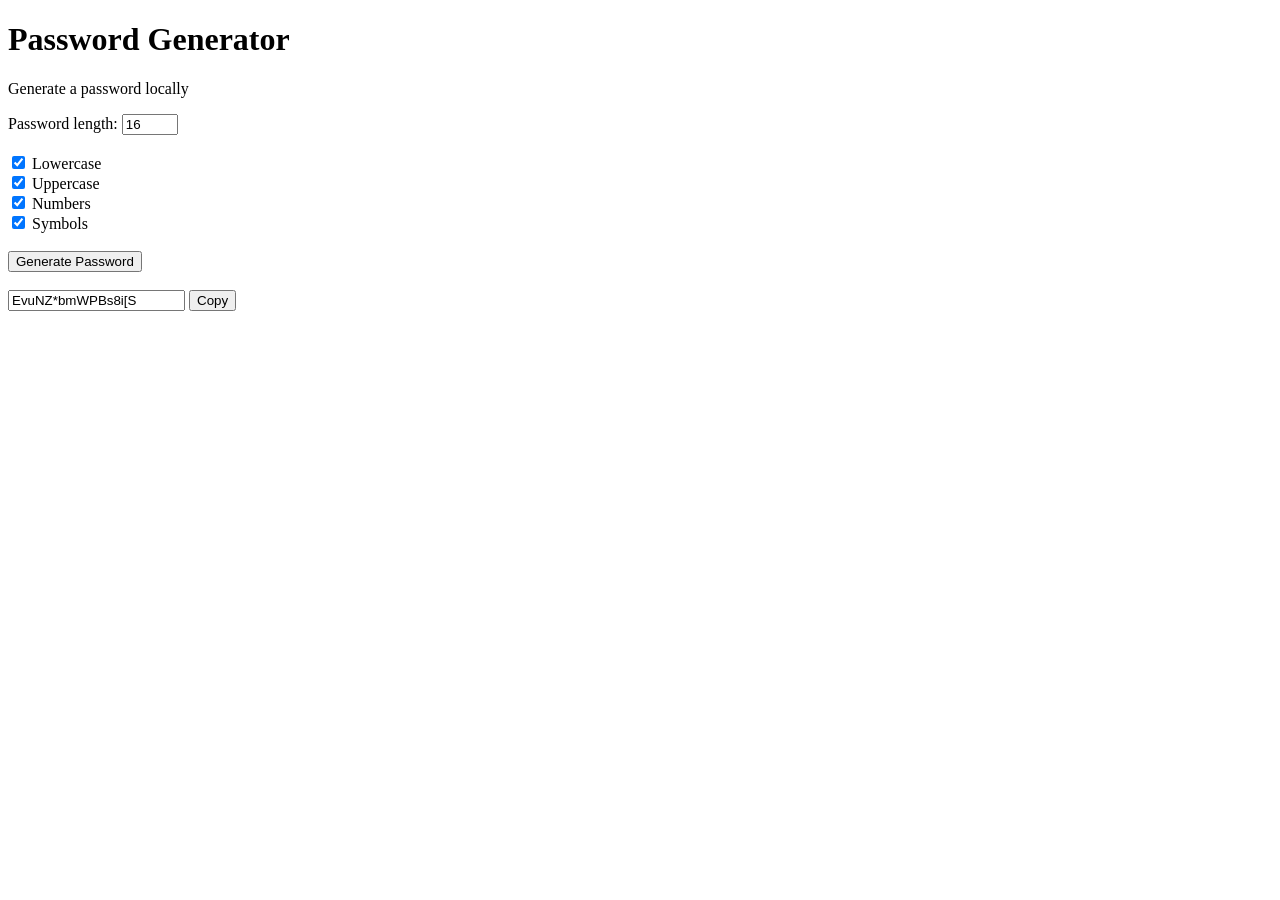
==== password-generator.html @ be1870b5 "Initial commit" ====
<!DOCTYPE html>
<html lang="en">
<head>
    <meta charset="UTF-8">
    <meta name="viewport" content="width=device-width, initial-scale=1.0">
    <title>Password Generator - LibreTools</title>
</head>
<body>

    <h1>Password Generator</h1>

    <p>Generate a password locally</p>

    <label>
        Password length:
        <input type="number" id="length" value="16" min="6" max="128">
    </label>

    <br><br>

    <label>
        <input type="checkbox" id="lowercase" checked>
        Lowercase
    </label>

    <br>

    <label>
        <input type="checkbox" id="uppercase" checked>
        Uppercase
    </label>

    <br>

    <label>
        <input type="checkbox" id="numbers" checked>
        Numbers
    </label>

    <br>

    <label>
        <input type="checkbox" id="symbols" checked>
        Symbols
    </label>

    <br><br>

    <button onclick="generatePassword()">Generate Password</button>

    <br><br>

    <input type="text" id="password" readonly>

    <button onclick="copyPassword()">Copy</button>

    <script>
        function generatePassword() {
            const length = Math.min(
                128,
                Math.max(6, Number(document.getElementById("length").value))
            );

            let characters = "";

            if (document.getElementById("lowercase").checked)
                characters += "abcdefghijklmnopqrstuvwxyz";

            if (document.getElementById("uppercase").checked)
                characters += "ABCDEFGHIJKLMNOPQRSTUVWXYZ";

            if (document.getElementById("numbers").checked)
                characters += "0123456789";

            if (document.getElementById("symbols").checked)
                characters += "!@#$%^&*()-_=+[]{};:,.?";

            if (!characters) {
                alert("Select at least one character type.");
                return;
            }

            const randomValues = new Uint32Array(length);
            crypto.getRandomValues(randomValues);

            let password = "";

            for (let i = 0; i < length; i++) {
                password += characters[randomValues[i] % characters.length];
            }

            document.getElementById("password").value = password;
        }

        function copyPassword() {
            const password = document.getElementById("password").value;

            if (!password) return;

            navigator.clipboard.writeText(password);
        }

        generatePassword();
    </script>

</body>
</html>
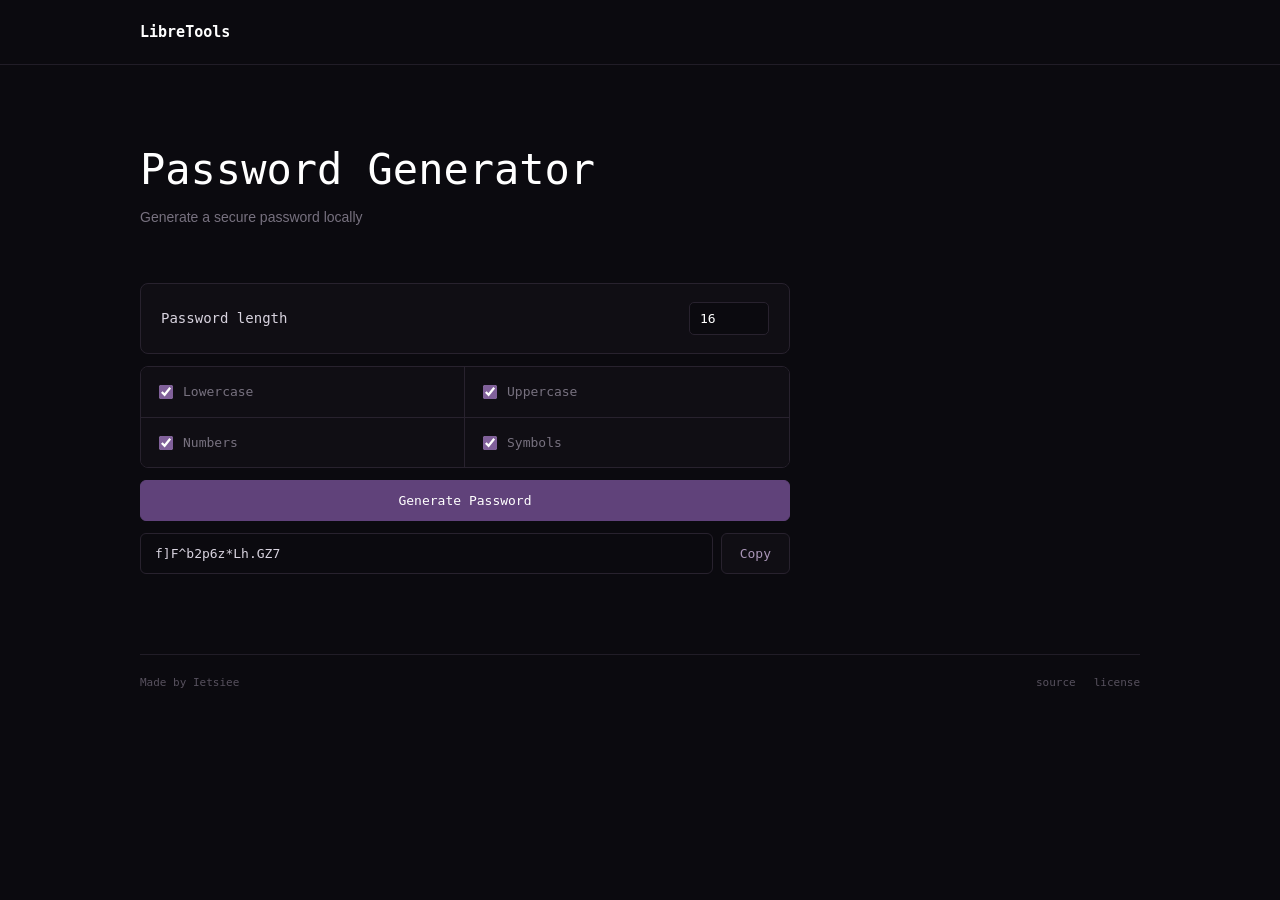
==== commit 5d3ddaeb: "Added style.css" ====
--- a/password-generator.html
+++ b/password-generator.html
@@ -3,56 +3,77 @@
 <head>
     <meta charset="UTF-8">
     <meta name="viewport" content="width=device-width, initial-scale=1.0">
+    <meta name="description" content="Generate secure passwords locally with LibreTools">
     <title>Password Generator - LibreTools</title>
+
+    <link rel="stylesheet" href="style.css">
 </head>
+
 <body>
 
-    <h1>Password Generator</h1>
+    <header>
+        <div class="header-content">
+            <a href="index.html" class="logo">LibreTools</a>
+        </div>
+    </header>
 
-    <p>Generate a password locally</p>
+    <main>
 
-    <label>
-        Password length:
-        <input type="number" id="length" value="16" min="6" max="128">
-    </label>
+        <section class="intro">
+            <h1>Password Generator</h1>
+            <p>Generate a secure password locally</p>
+        </section>
 
-    <br><br>
+        <section class="generator">
 
-    <label>
-        <input type="checkbox" id="lowercase" checked>
-        Lowercase
-    </label>
+            <div class="option">
+                <label for="length">Password length</label>
+                <input type="number" id="length" value="16" min="6" max="128">
+            </div>
 
-    <br>
+            <div class="options">
 
-    <label>
-        <input type="checkbox" id="uppercase" checked>
-        Uppercase
-    </label>
+                <label class="checkbox">
+                    <input type="checkbox" id="lowercase" checked>
+                    <span>Lowercase</span>
+                </label>
 
-    <br>
+                <label class="checkbox">
+                    <input type="checkbox" id="uppercase" checked>
+                    <span>Uppercase</span>
+                </label>
 
-    <label>
-        <input type="checkbox" id="numbers" checked>
-        Numbers
-    </label>
+                <label class="checkbox">
+                    <input type="checkbox" id="numbers" checked>
+                    <span>Numbers</span>
+                </label>
 
-    <br>
+                <label class="checkbox">
+                    <input type="checkbox" id="symbols" checked>
+                    <span>Symbols</span>
+                </label>
 
-    <label>
-        <input type="checkbox" id="symbols" checked>
-        Symbols
-    </label>
+            </div>
 
-    <br><br>
+            <button onclick="generatePassword()">Generate Password</button>
 
-    <button onclick="generatePassword()">Generate Password</button>
+            <div class="result">
+                <input type="text" id="password" readonly>
+                <button onclick="copyPassword()">Copy</button>
+            </div>
 
-    <br><br>
+        </section>
 
-    <input type="text" id="password" readonly>
+    </main>
 
-    <button onclick="copyPassword()">Copy</button>
+    <footer>
+        <span>Made by Ietsiee</span>
+
+        <div class="footer-links">
+            <a href="https://github.com/Ietsiee/LibreTools">source</a>
+            <a href="https://github.com/Ietsiee/LibreTools/blob/main/LICENSE">license</a>
+        </div>
+    </footer>
 
     <script>
         function generatePassword() {
--- a/style.css
+++ b/style.css
@@ -0,0 +1,292 @@
+* {
+    box-sizing: border-box;
+    margin: 0;
+    padding: 0;
+}
+
+body {
+    min-height: 100vh;
+    background: #0b0a0f;
+    color: #d8d3df;
+    font-family: Arial, Helvetica, sans-serif;
+    font-size: 14px;
+    line-height: 1.5;
+}
+
+a {
+    color: inherit;
+    text-decoration: none;
+}
+
+header {
+    border-bottom: 1px solid #211d27;
+}
+
+.header-content,
+main,
+footer {
+    width: min(1000px, calc(100% - 32px));
+    margin: 0 auto;
+}
+
+.header-content {
+    height: 64px;
+    display: flex;
+    align-items: center;
+}
+
+.logo {
+    color: #ffffff;
+    font-family: monospace;
+    font-size: 15px;
+    font-weight: bold;
+}
+
+.intro {
+    padding: 80px 0 55px;
+}
+
+.intro h1 {
+    color: #ffffff;
+    font-family: monospace;
+    font-size: 42px;
+    font-weight: normal;
+    line-height: 1.2;
+}
+
+.intro p {
+    margin-top: 12px;
+    color: #77717f;
+}
+
+.tools {
+    padding-bottom: 80px;
+}
+
+.tool {
+    display: block;
+    padding: 20px;
+    background: #100e14;
+    border: 1px solid #28222e;
+    border-radius: 8px;
+    transition: background 0.15s ease, border-color 0.15s ease;
+}
+
+.tool:hover {
+    background: #130f18;
+    border-color: #60427a;
+}
+
+.tool-name {
+    display: block;
+    color: #ddd7e4;
+    font-family: monospace;
+    font-size: 15px;
+}
+
+.tool-description {
+    display: block;
+    margin-top: 5px;
+    color: #716b78;
+    font-size: 13px;
+}
+
+.generator {
+    max-width: 650px;
+    padding-bottom: 80px;
+}
+
+.option {
+    display: flex;
+    align-items: center;
+    justify-content: space-between;
+    padding: 18px 20px;
+    background: #100e14;
+    border: 1px solid #28222e;
+    border-radius: 8px;
+}
+
+.option label {
+    color: #d8d3df;
+    font-family: monospace;
+}
+
+.option input {
+    width: 80px;
+    padding: 8px 10px;
+    background: #0b0a0f;
+    color: #ffffff;
+    border: 1px solid #28222e;
+    border-radius: 5px;
+    font-family: monospace;
+    font-size: 13px;
+    outline: none;
+}
+
+.option input:focus {
+    border-color: #60427a;
+}
+
+.options {
+    margin-top: 12px;
+    display: grid;
+    grid-template-columns: 1fr 1fr;
+    overflow: hidden;
+    border: 1px solid #28222e;
+    border-radius: 8px;
+}
+
+.checkbox {
+    display: flex;
+    align-items: center;
+    gap: 10px;
+    padding: 15px 18px;
+    background: #100e14;
+    color: #77717f;
+    font-family: monospace;
+    font-size: 13px;
+    border-bottom: 1px solid #28222e;
+}
+
+.checkbox:nth-child(odd) {
+    border-right: 1px solid #28222e;
+}
+
+.checkbox:nth-child(3),
+.checkbox:nth-child(4) {
+    border-bottom: 0;
+}
+
+.checkbox input {
+    width: 14px;
+    height: 14px;
+    margin: 0;
+    accent-color: #80609a;
+}
+
+.generator > button {
+    width: 100%;
+    margin-top: 12px;
+    padding: 12px 18px;
+    background: #60427a;
+    color: #ffffff;
+    border: 1px solid #60427a;
+    border-radius: 6px;
+    font-family: monospace;
+    font-size: 13px;
+    cursor: pointer;
+    transition: background 0.15s ease, border-color 0.15s ease;
+}
+
+.generator > button:hover {
+    background: #704b8e;
+    border-color: #704b8e;
+}
+
+.result {
+    display: flex;
+    gap: 8px;
+    margin-top: 12px;
+}
+
+.result input {
+    min-width: 0;
+    flex: 1;
+    padding: 12px 14px;
+    background: #0b0a0f;
+    color: #d8d3df;
+    border: 1px solid #28222e;
+    border-radius: 6px;
+    font-family: monospace;
+    font-size: 13px;
+    outline: none;
+}
+
+.result button {
+    padding: 12px 18px;
+    background: #100e14;
+    color: #a995b7;
+    border: 1px solid #28222e;
+    border-radius: 6px;
+    font-family: monospace;
+    font-size: 13px;
+    cursor: pointer;
+    transition: color 0.15s ease, border-color 0.15s ease;
+}
+
+.result button:hover {
+    color: #ffffff;
+    border-color: #60427a;
+}
+
+footer {
+    display: flex;
+    align-items: center;
+    justify-content: space-between;
+    gap: 20px;
+    padding: 20px 0;
+    border-top: 1px solid #211d27;
+    color: #57515e;
+    font-family: monospace;
+    font-size: 11px;
+}
+
+.footer-links {
+    display: flex;
+    gap: 18px;
+}
+
+.footer-links a:hover {
+    color: #b99bd7;
+}
+
+@media (max-width: 600px) {
+    .header-content,
+    main,
+    footer {
+        width: calc(100% - 28px);
+    }
+
+    .intro {
+        padding: 60px 0 40px;
+    }
+
+    .intro h1 {
+        font-size: 32px;
+    }
+
+    .tool {
+        padding: 18px 16px;
+    }
+
+    .generator {
+        padding-bottom: 60px;
+    }
+
+    .options {
+        grid-template-columns: 1fr;
+    }
+
+    .checkbox {
+        border-right: 0 !important;
+        border-bottom: 1px solid #28222e !important;
+    }
+
+    .checkbox:last-child {
+        border-bottom: 0 !important;
+    }
+
+    .result {
+        flex-direction: column;
+    }
+
+    .result button {
+        width: 100%;
+    }
+
+    footer {
+        align-items: flex-start;
+        flex-direction: column;
+        gap: 8px;
+    }
+}
